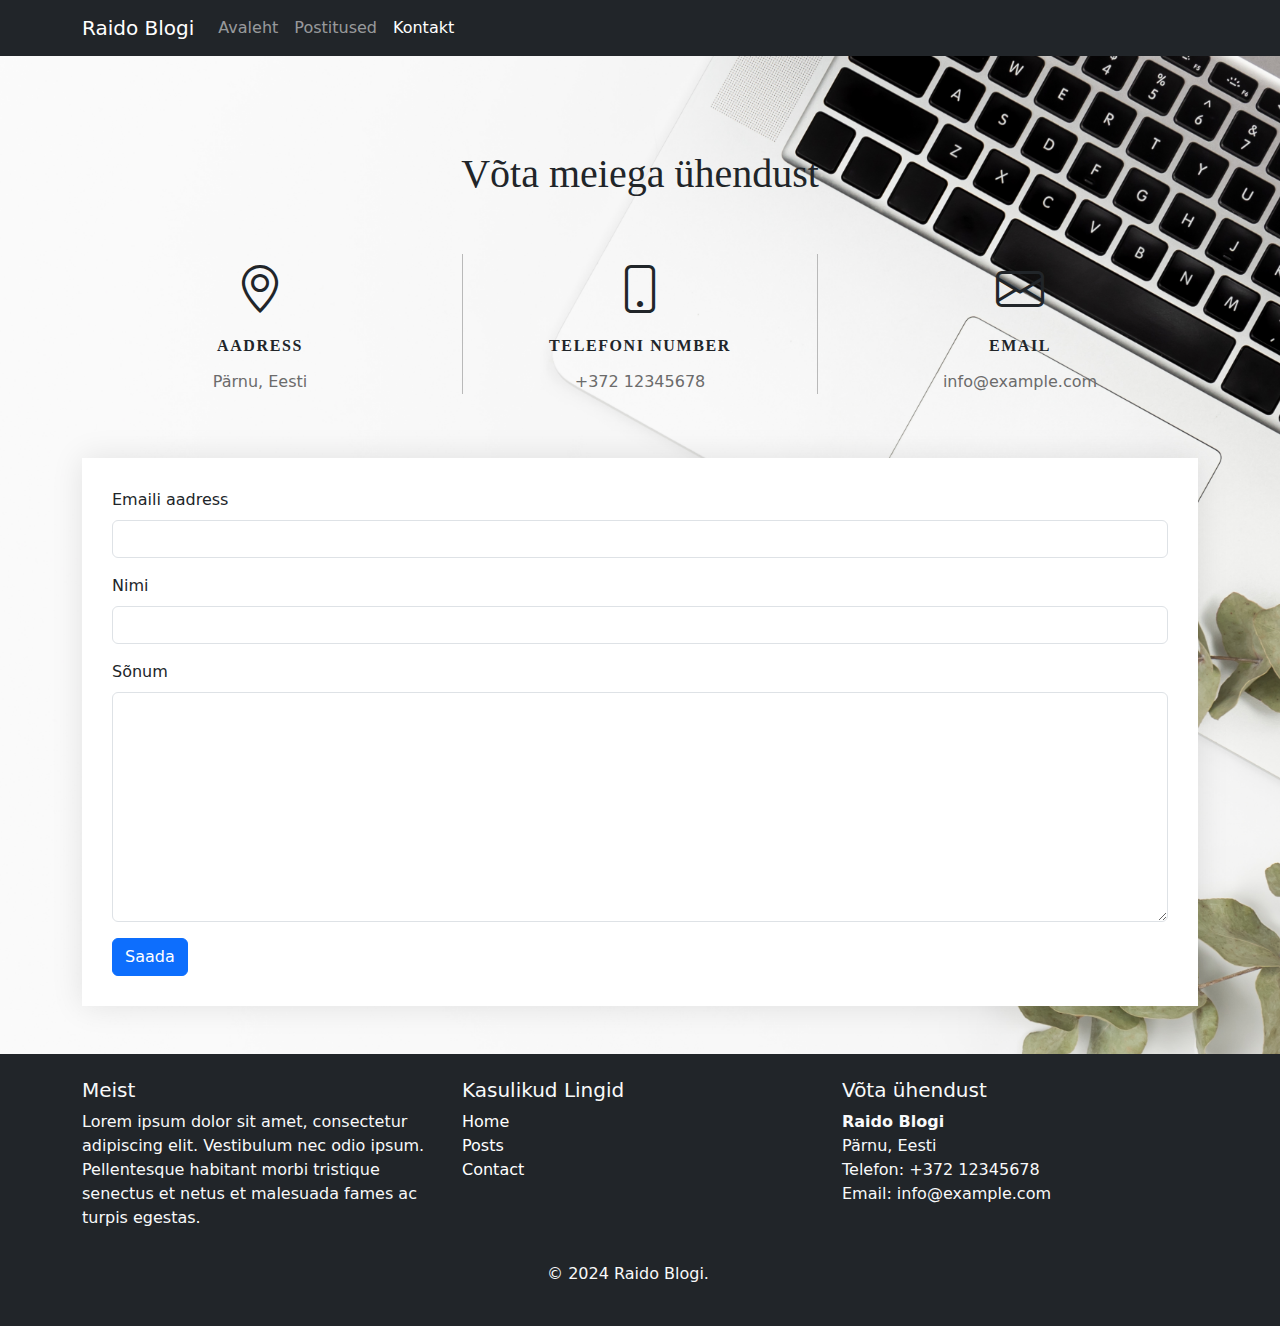
==== contact.html @ 11af0f20 "First init" ====
<!DOCTYPE html>
<html lang="en">

<head>
  <meta charset="UTF-8">
  <meta name="viewport" content="width=device-width, initial-scale=1.0">
  <title>Raido Blogi</title>
  <link href="https://cdn.jsdelivr.net/npm/bootstrap@5.3.3/dist/css/bootstrap.min.css" rel="stylesheet"
    integrity="sha384-QWTKZyjpPEjISv5WaRU9OFeRpok6YctnYmDr5pNlyT2bRjXh0JMhjY6hW+ALEwIH" crossorigin="anonymous">
  <link rel="stylesheet" href="https://cdn.jsdelivr.net/npm/bootstrap-icons@1.11.3/font/bootstrap-icons.min.css">
  <link rel="stylesheet" href="css/style.css">
</head>

<body>
  <nav class="navbar fixed-top navbar-expand-lg navbar-dark bg-dark">
    <div class="container">
      <a class="navbar-brand" href="index.html">Raido Blogi</a>
      <button class="navbar-toggler" type="button" data-bs-toggle="collapse" data-bs-target="#navbarSupportedContent"
        aria-controls="navbarSupportedContent" aria-expanded="false" aria-label="Toggle navigation">
        <span class="navbar-toggler-icon"></span>
      </button>
      <div class="collapse navbar-collapse" id="navbarSupportedContent">
        <ul class="navbar-nav me-auto mb-2 mb-lg-0">
          <li class="nav-item">
            <a class="nav-link" aria-current="page" href="index.html">Avaleht</a>
          </li>
          <li class="nav-item">
            <a class="nav-link" href="posts.html">Postitused</a>
          </li>
          <li class="nav-item">
            <a class="nav-link active" href="contact.html">Kontakt</a>
          </li>
        </ul>
      </div>
    </div>
  </nav>

  <section class="container mb-5">
    <div class="row">
      <div class="col-lg-12 text-center mb-5">
        <h1>Võta meiega ühendust</h1>
      </div>
    </div>

    <div class="row gy-4">
      <div class="col-md-4">
        <div class="info-item">
          <i class="bi bi-geo-alt"></i>
          <h3>Aadress</h3>
          <address>Pärnu, Eesti</address>
        </div>
      </div>

      <div class="col-md-4">
        <div class="info-item info-item-borders">
          <i class="bi bi-phone"></i>
          <h3>Telefoni number</h3>
          <p>+372 12345678</p>
        </div>
      </div>

      <div class="col-md-4">
        <div class="info-item">
          <i class="bi bi-envelope"></i>
          <h3>Email</h3>
          <p><a href="mailto:info@example.com">info@example.com</a></p>
        </div>
      </div>
    </div>
    <div class="form mt-5">
      <form action="contact.html" method="post" class="contact-form">
        <div class="mb-3">
          <label for="emailInput" class="form-label">Emaili aadress</label>
          <input type="email" class="form-control" id="emailInput">
        </div>
        <div class="mb-3">
          <label for="nameInput" class="form-label">Nimi</label>
          <input type="text" class="form-control" id="nameInput">
        </div>
        <div class="mb-3">
          <label for="messageInput" class="form-label">Sõnum</label>
          <textarea class="form-control" id="messageInput" rows="9"></textarea>
        </div>
        <button type="submit" class="btn btn-primary">Saada</button>
      </form>
    </div>
  </section>

  <footer class="bg-dark text-light py-4">
    <div class="container">
      <div class="row">
        <div class="col-md-4">
          <h5>Meist</h5>
          <p>Lorem ipsum dolor sit amet, consectetur adipiscing elit. Vestibulum nec odio ipsum. Pellentesque habitant
            morbi tristique senectus et netus et malesuada fames ac turpis egestas.</p>
        </div>
        <div class="col-md-4">
          <h5>Kasulikud Lingid</h5>
          <ul class="list-unstyled">
            <li><a href="index.html">Home</a></li>
            <li><a href="posts.html">Posts</a></li>
            <li><a href="contact.html">Contact</a></li>
          </ul>
        </div>
        <div class="col-md-4">
          <h5>Võta ühendust</h5>
          <address>
            <strong>Raido Blogi</strong><br>
            Pärnu, Eesti<br>
            <span>Telefon:</span> +372 12345678<br>
            <span>Email:</span> info@example.com
          </address>
        </div>
        <div class="row mt-3">
          <div class="col">
            <p class="text-center">&copy; 2024 Raido Blogi.</p>
          </div>
        </div>
      </div>
    </div>
  </footer>
  <script src="https://cdn.jsdelivr.net/npm/bootstrap@5.3.3/dist/js/bootstrap.bundle.min.js"
    integrity="sha384-YvpcrYf0tY3lHB60NNkmXc5s9fDVZLESaAA55NDzOxhy9GkcIdslK1eN7N6jIeHz"
    crossorigin="anonymous"></script>
</body>

</html>
---- css/style.css ----
body {
    background-image: url('../images/bg-1.jpg');
    background-size: cover;
    background-position: center;
    background-repeat: no-repeat;
}
a {
    text-decoration: none;
}

h1, h2, h3 {
    font-family: 'EB Garamond', serif;
}

section {
    margin-top: 150px;
}

.card a {
    text-decoration: none;
    color: #6b6b6b;
}

.card-body p {
    margin-top: 10px;
    margin-bottom: 2px;
}

.skill-level {
    display: flex;
  }
  
.circle {
    width: 15px;
    height: 15px;
    border-radius: 50%;
    margin-right: 10px;
    background-color: #ccc; /* default color */
}

.php .circle:nth-child(-n+4) {
    background-color: #37c400;
}

.javascript .circle:nth-child(-n+3) {
    background-color: #37c400;
}

.html .circle:nth-child(-n+4) {
    background-color: #37c400;
}

.python .circle:nth-child(-n+3) {
    background-color: #37c400;
}

.css .circle:nth-child(-n+2) {
    background-color: #37c400;
}

.c-sharp .circle:nth-child(-n+2) {
    background-color: #37c400;
}
  

.blog img {
    max-width: 50%;
}

.blog p {
    text-align: justify;
}

.blog article {
    box-shadow: 0 0 30px rgba(0, 0, 0, 0.1);
    padding: 30px;
    background: white;
}
.post-content {
    padding-left: 10%;
    padding-right: 10%;
}

.post-meta {
    font-size: 11px;
    letter-spacing: 0.07rem;
    text-transform: uppercase;
    font-weight: 600;
    font-family: 'Inter', sans-serif;
    color: rgba(0, 0, 0, 0.4);
    margin-bottom: 10px;
}

.info-item {
    text-align: center;
}
.info-item i {
    font-size: 48px;
    display: inline-block;
    margin-bottom: 10px;
}

.info-item h3 {
    font-size: 16px;
    margin-bottom: 15px;
    font-weight: bold;
    letter-spacing: 0.1rem;
    text-transform: uppercase;
}

.info-item-borders {
    border-left: 1px solid #b9b9b9;
    border-right: 1px solid #b9b9b9;
}

.info-item a {
    color: #6b6b6b;
}

.info-item p {
    color: #6b6b6b;
}

.info-item address {
    color: #6b6b6b;
}

.contact-form {
    box-shadow: 0 0 30px rgba(0, 0, 0, 0.1);
    padding: 30px;
    background: white;
}

footer a {
    text-decoration: none;
    color: white;
}

footer a:hover {
    text-decoration: underline;
}
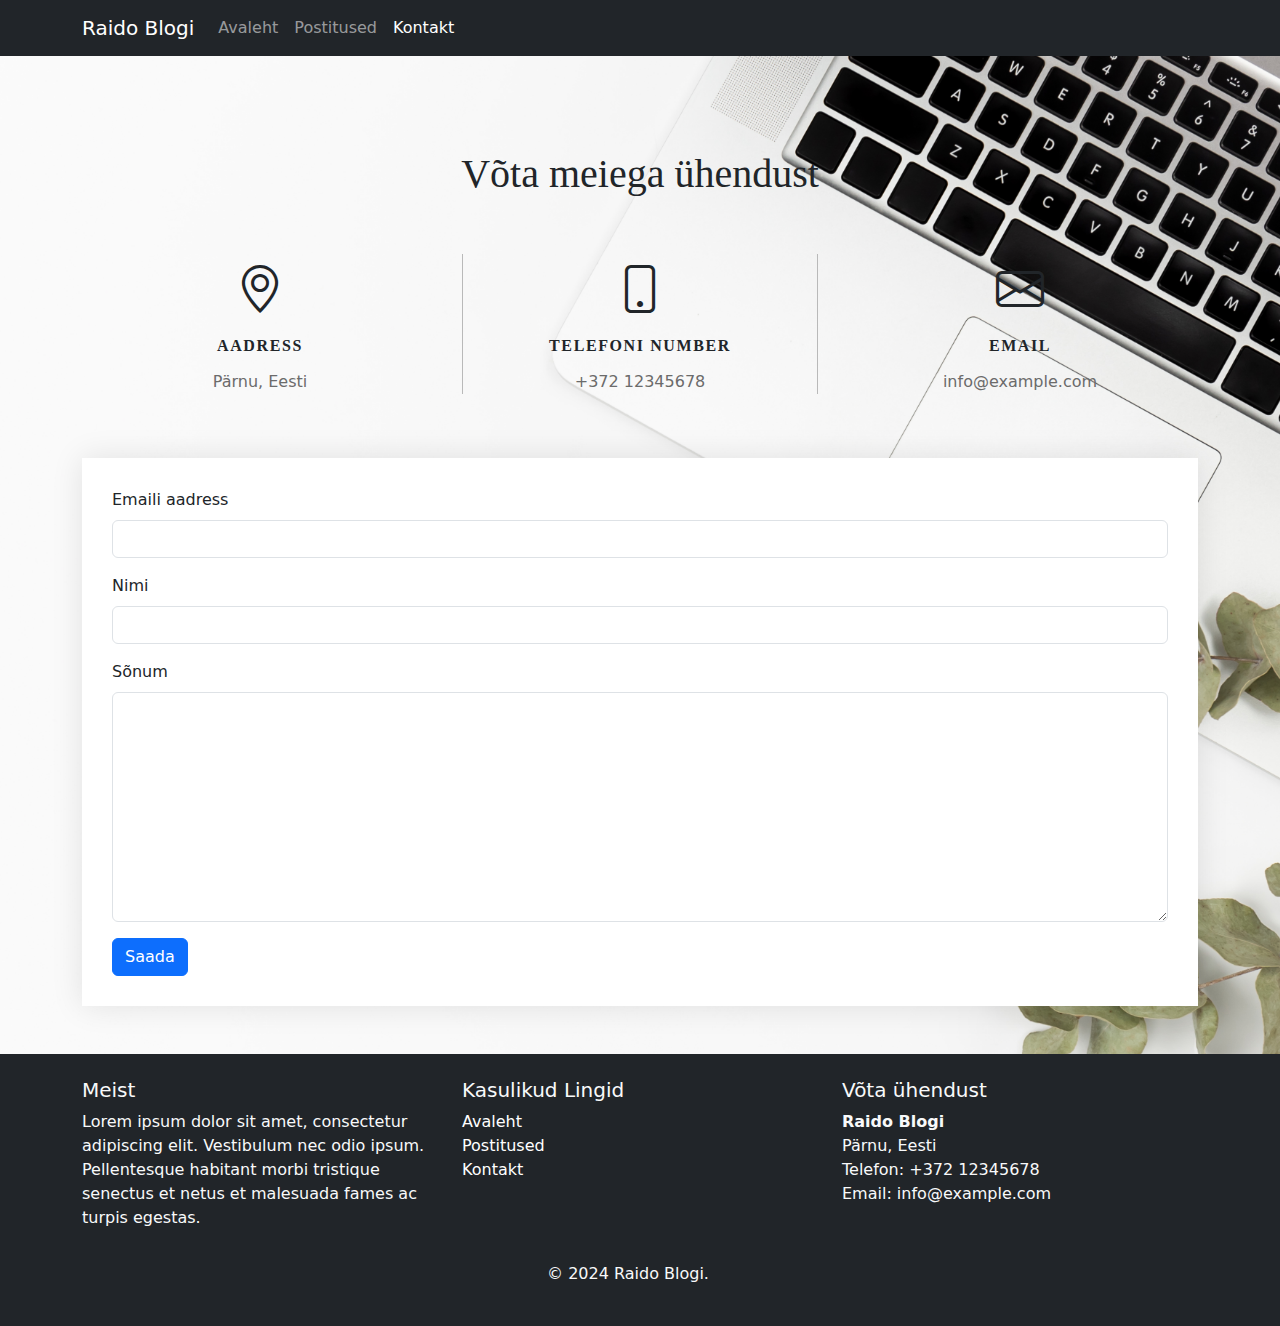
==== commit 1e2da55e: "Some fixes and updates" ====
--- a/contact.html
+++ b/contact.html
@@ -97,9 +97,9 @@
         <div class="col-md-4">
           <h5>Kasulikud Lingid</h5>
           <ul class="list-unstyled">
-            <li><a href="index.html">Home</a></li>
-            <li><a href="posts.html">Posts</a></li>
-            <li><a href="contact.html">Contact</a></li>
+            <li><a href="index.html">Avaleht</a></li>
+            <li><a href="posts.html">Postitused</a></li>
+            <li><a href="contact.html">Kontakt</a></li>
           </ul>
         </div>
         <div class="col-md-4">
--- a/css/style.css
+++ b/css/style.css
@@ -38,30 +38,25 @@
     background-color: #ccc; /* default color */
 }
 
-.php .circle:nth-child(-n+4) {
+.one .circle:nth-child(-n+1) {
     background-color: #37c400;
 }
 
-.javascript .circle:nth-child(-n+3) {
+.two .circle:nth-child(-n+2) {
     background-color: #37c400;
 }
 
-.html .circle:nth-child(-n+4) {
+.three .circle:nth-child(-n+3) {
     background-color: #37c400;
 }
 
-.python .circle:nth-child(-n+3) {
+.four .circle:nth-child(-n+4) {
     background-color: #37c400;
 }
 
-.css .circle:nth-child(-n+2) {
+.five .circle:nth-child(-n+5) {
     background-color: #37c400;
 }
-
-.c-sharp .circle:nth-child(-n+2) {
-    background-color: #37c400;
-}
-  
 
 .blog img {
     max-width: 50%;
@@ -75,10 +70,6 @@
     box-shadow: 0 0 30px rgba(0, 0, 0, 0.1);
     padding: 30px;
     background: white;
-}
-.post-content {
-    padding-left: 10%;
-    padding-right: 10%;
 }
 
 .post-meta {
